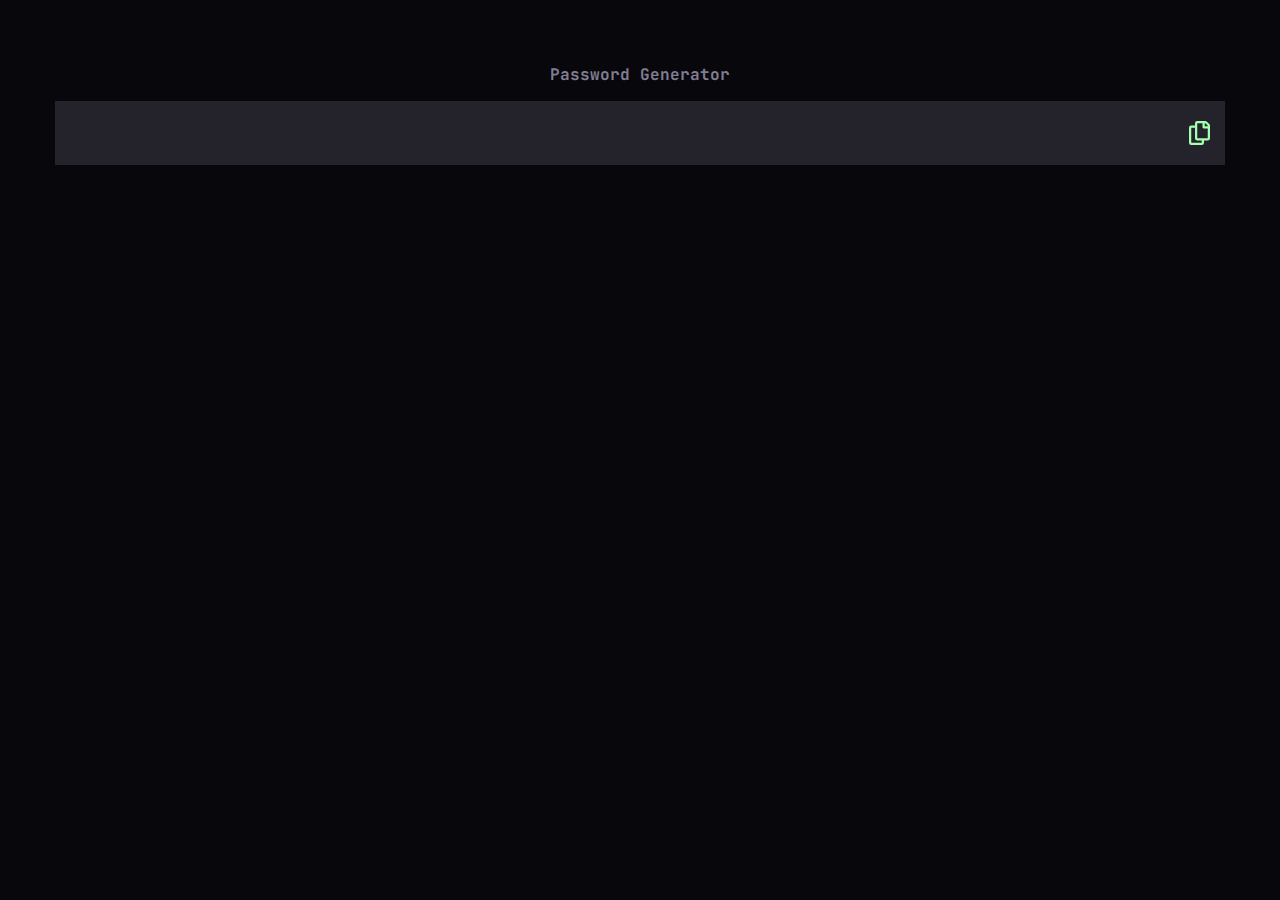
==== index.html @ b4b645d4 "Add files via upload" ====
<!DOCTYPE html>
<html lang="en">
  <head>
    <meta charset="UTF-8" />
    <meta name="viewport" content="width=device-width, initial-scale=1.0" />
    <link rel="stylesheet" href="./reset.css" />
    <link rel="stylesheet" href="./style.css" />
    <link
      rel="icon"
      type="image/x-icon"
      href="./starter-code/assets/images/favicon-32x32.png"
    />
    <title>Password Generator</title>
  </head>
  <body>
    <header>
      <h3>Password Generator</h3>
    </header>
    <section class="input">
      <input type="text" name="screen" class="screen" />
    </section>
    <section class="main"></section>
    <script src="./script.js"></script>
  </body>
</html>
---- style.css ----
@import url("https://fonts.googleapis.com/css2?family=JetBrains+Mono:wght@700&display=swap");
* {
  margin: 0;
  padding: 0;
  box-sizing: border-box;
}

body {
  font-family: "JetBrains Mono";
  font-style: normal;
  font-weight: 700;
  background-color: #08070b;
}
h3 {
  font-size: 16px;
  line-height: 21px;
  text-align: center;
  color: #817d92;
  margin-top: 64px;
}
.screen {
  background-image: url(./starter-code/assets/images/icon-copy.svg);
  background-repeat: no-repeat;
  background-position: right 15px center;
  width: 91.46%;
  height: 64px;
  display: block;
  margin: 16px auto;
  border: none;
  background-color: #24232c;
}
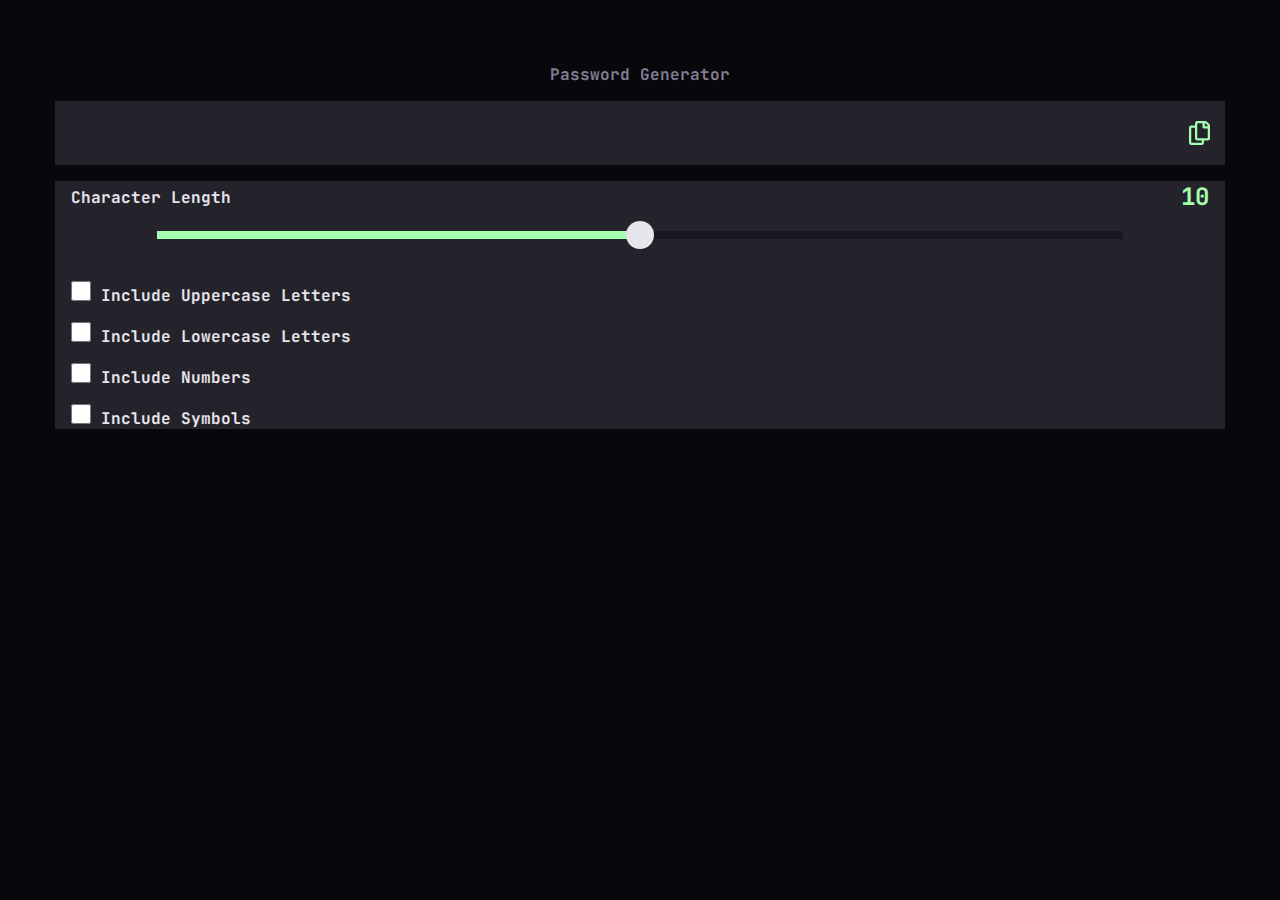
==== commit 322c4fe9: "Add files via upload" ====
--- a/index.html
+++ b/index.html
@@ -17,9 +17,31 @@
       <h3>Password Generator</h3>
     </header>
     <section class="input">
-      <input type="text" name="screen" class="screen" />
+      <input type="text" name="screen" class="screen" readonly />
     </section>
-    <section class="main"></section>
+    <section class="main">
+      <div class="characterlength">
+        <h4>Character Length</h4>
+        <span class="length">10</span>
+      </div>
+      <input type="range" class="range" />
+      <div class="checkbox">
+        <input type="checkbox" class="check" />
+        <label class="uppercse option">Include Uppercase Letters</label>
+      </div>
+      <div class="checkbox">
+        <input type="checkbox" class="check" />
+        <label class="lowercse option">Include Lowercase Letters</label>
+      </div>
+      <div class="checkbox">
+        <input type="checkbox" class="check" />
+        <label class="numbers option">Include Numbers</label>
+      </div>
+      <div class="checkbox">
+        <input type="checkbox" class="check" />
+        <label class="symbol option">Include Symbols</label>
+      </div>
+    </section>
     <script src="./script.js"></script>
   </body>
 </html>
--- a/style.css
+++ b/style.css
@@ -18,6 +18,7 @@
   color: #817d92;
   margin-top: 64px;
 }
+/*SCREEN*/
 .screen {
   background-image: url(./starter-code/assets/images/icon-copy.svg);
   background-repeat: no-repeat;
@@ -29,3 +30,66 @@
   border: none;
   background-color: #24232c;
 }
+/*MAIN*/
+.main {
+  padding: 0 16px;
+  background-color: #24232c;
+  width: 91.46%;
+  margin: 0 auto;
+}
+/*CHARACTER LENGTH*/
+h4 {
+  font-size: 16px;
+  line-height: 21px;
+  color: #e6e5ea;
+}
+.length {
+  font-size: 24px;
+  line-height: 32px;
+  color: #a4ffaf;
+}
+.characterlength {
+  display: flex;
+  justify-content: space-between;
+  align-items: center;
+}
+/*RANGE INPUT*/
+.range {
+  background: #18171f;
+  -webkit-appearance: none;
+  outline: none;
+  width: 84.8%;
+  height: 8px;
+  margin: 18px auto 42px;
+  display: block;
+  position: relative;
+  background: linear-gradient(
+    to right,
+    rgba(164, 255, 175, 1) 0%,
+    rgba(164, 255, 175, 1) 50%,
+    rgba(24, 23, 31, 1) 50%,
+    rgba(24, 23, 31, 1)
+  );
+}
+input[type="range"]::-webkit-slider-thumb {
+  background-color: #e6e5ea;
+  width: 28px;
+  height: 28px;
+  -webkit-appearance: none;
+  border-radius: 50%;
+  cursor: pointer;
+}
+.checkbox {
+  margin-top: 16px;
+}
+.option {
+  font-size: 16px;
+  line-height: 21px;
+  color: #e6e5ea;
+}
+.check {
+  background: #a4ffaf;
+  width: 20px;
+  height: 20px;
+  border: 3px solid #18171f;
+}
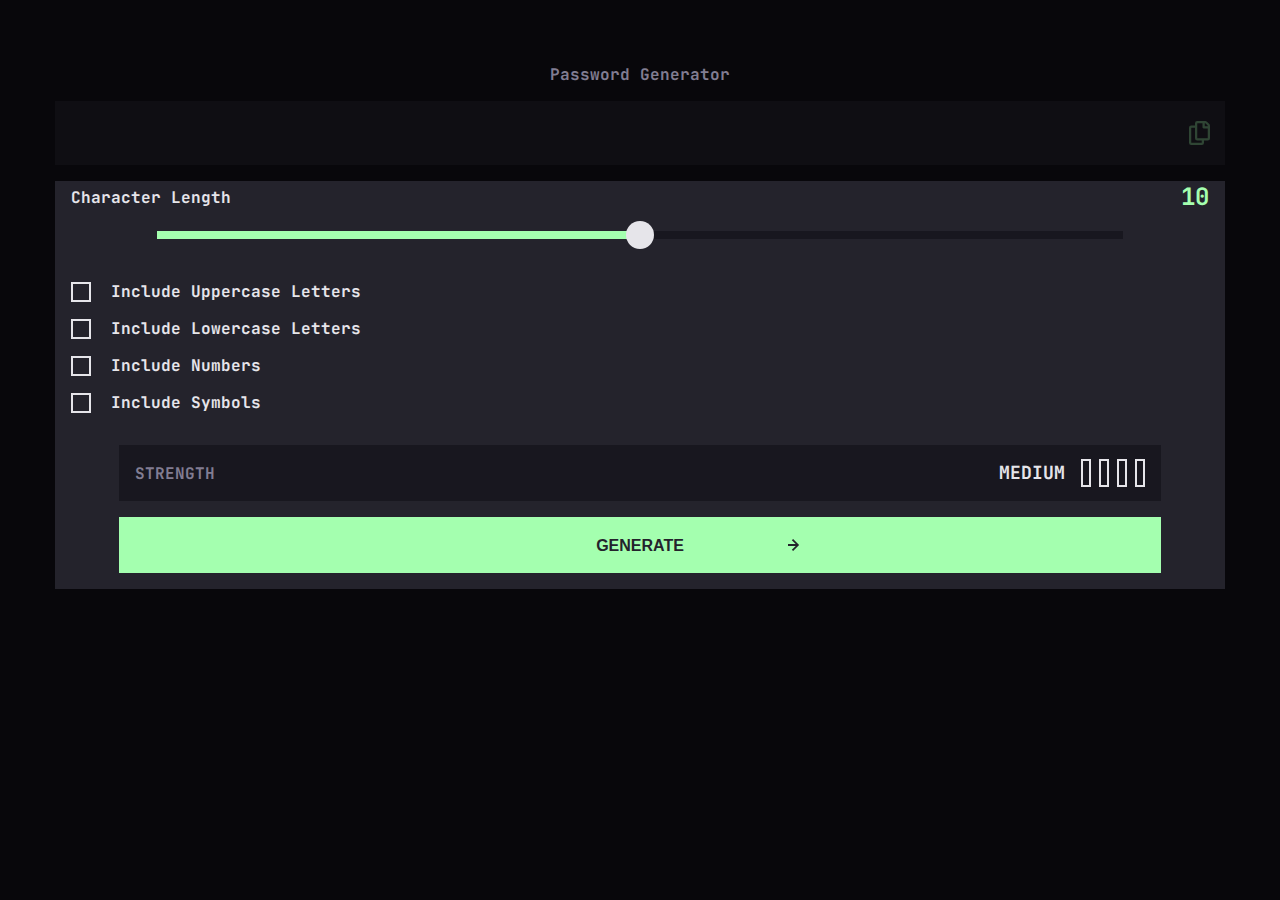
==== commit 95f27744: "Add files via upload" ====
--- a/index.html
+++ b/index.html
@@ -14,7 +14,7 @@
   </head>
   <body>
     <header>
-      <h3>Password Generator</h3>
+      <h3 class="password">Password Generator</h3>
     </header>
     <section class="input">
       <input type="text" name="screen" class="screen" readonly />
@@ -41,7 +41,19 @@
         <input type="checkbox" class="check" />
         <label class="symbol option">Include Symbols</label>
       </div>
+      <div class="strength">
+        <h3 class="streng">STRENGTH</h3>
+        <div class="medium">
+          <p class="med">MEDIUM</p>
+          <div class="box one"></div>
+          <div class="box two"></div>
+          <div class="box three"></div>
+          <div class="box four"></div>
+        </div>
+      </div>
+      <button class="btn" type="button">GENERATE</button>
     </section>
+
     <script src="./script.js"></script>
   </body>
 </html>
--- a/style.css
+++ b/style.css
@@ -11,7 +11,7 @@
   font-weight: 700;
   background-color: #08070b;
 }
-h3 {
+.password {
   font-size: 16px;
   line-height: 21px;
   text-align: center;
@@ -29,10 +29,16 @@
   margin: 16px auto;
   border: none;
   background-color: #24232c;
+  cursor: pointer;
+  font-size: 32px;
+  line-height: 42px;
+  color: #e6e5ea;
+  mix-blend-mode: normal;
+  opacity: 0.25;
 }
 /*MAIN*/
 .main {
-  padding: 0 16px;
+  padding: 0 16px 16px;
   background-color: #24232c;
   width: 91.46%;
   margin: 0 auto;
@@ -81,15 +87,95 @@
 }
 .checkbox {
   margin-top: 16px;
+  align-items: center;
+  display: flex;
 }
 .option {
   font-size: 16px;
   line-height: 21px;
   color: #e6e5ea;
+  margin-left: 20px;
 }
 .check {
-  background: #a4ffaf;
   width: 20px;
   height: 20px;
-  border: 3px solid #18171f;
+  cursor: pointer;
+  -webkit-appearance: none;
+  border: 2px solid #e6e5ea;
 }
+.check:checked {
+  background: #a4ffaf;
+  background-image: url(./starter-code/assets/images/icon-check.svg);
+  background-repeat: no-repeat;
+  background-size: cover;
+  border: 2px solid #a4ffaf;
+}
+.strength {
+  background-color: #18171f;
+  width: 91.46%;
+  height: 56px;
+  margin: 32px auto 16px;
+  display: flex;
+  justify-content: space-between;
+  align-items: center;
+}
+.box {
+  width: 10px;
+  height: 28px;
+  border: 2px solid #e6e5ea;
+}
+.medium {
+  display: flex;
+  align-items: center;
+  gap: 0.5rem;
+  padding-right: 16px;
+}
+.streng {
+  font-size: 16px;
+  line-height: 21px;
+  text-align: center;
+  color: #817d92;
+  padding-left: 16px;
+}
+.med {
+  font-size: 18px;
+  line-height: 24px;
+  text-align: right;
+  color: #e6e5ea;
+  margin-right: 0.5rem;
+}
+.btn {
+  background-color: #a4ffaf;
+  width: 91.46%;
+  height: 56px;
+  font-size: 16px;
+  line-height: 21px;
+  color: #24232c;
+  font-weight: 700;
+  border: none;
+  display: block;
+  margin: 0 auto;
+  cursor: pointer;
+  background-image: url(./starter-code/assets/images/icon-arrow-right.svg);
+  background-repeat: no-repeat;
+  background-position: 65% center;
+}
+.btn:hover {
+  background-color: #24232c;
+  color: #a4ffaf;
+  border: 2px solid #a4ffaf;
+  background-image: url(./starter-code/assets/images/Shape.png);
+  background-repeat: no-repeat;
+  background-position: 65% center;
+}
+@media (min-width: 1440px) {
+  .screen,
+  .main {
+    width: 540px;
+  }
+  .range,
+  .strength,
+  .btn {
+    width: 476px;
+  }
+}
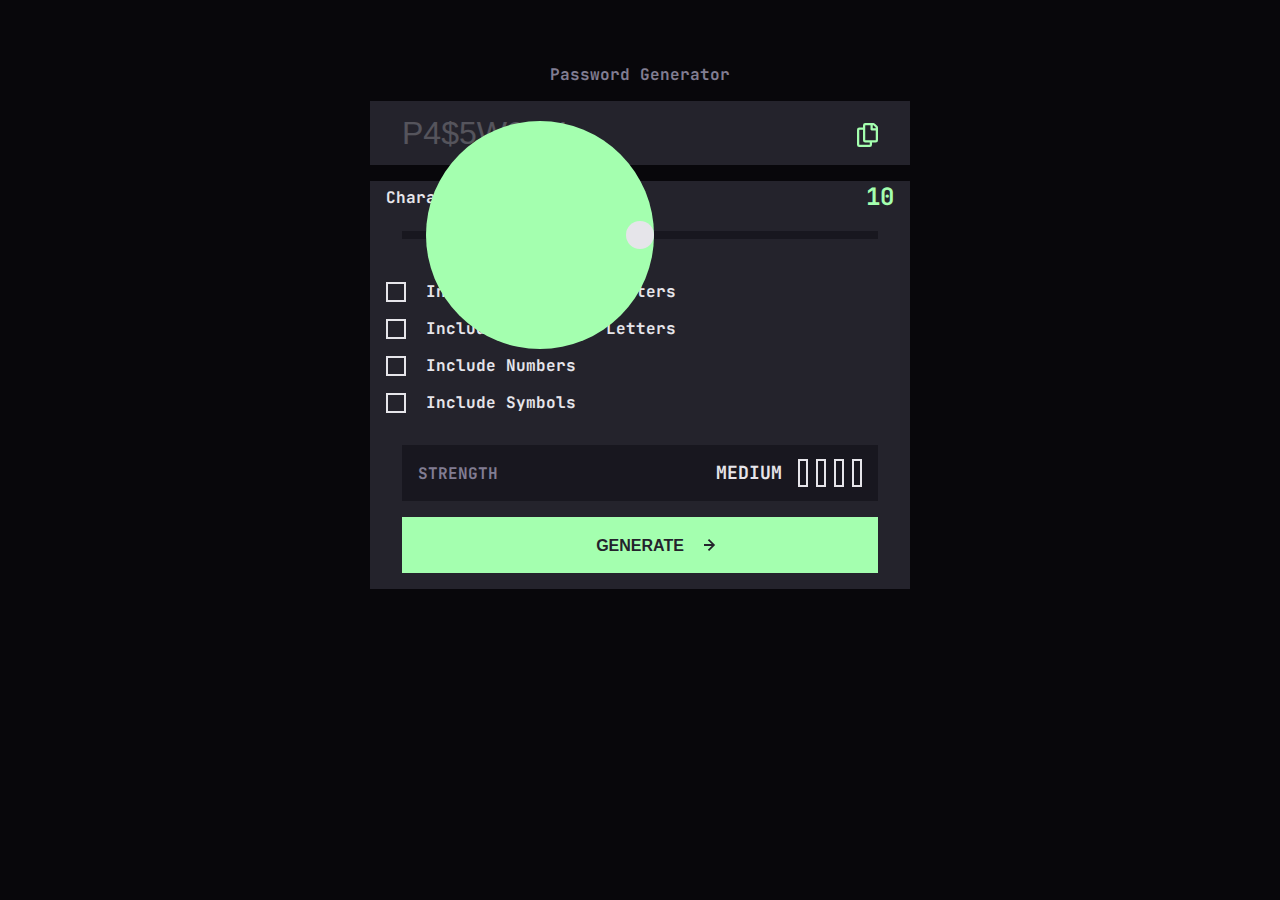
==== commit 0ad13623: "Add files via upload" ====
--- a/index.html
+++ b/index.html
@@ -17,7 +17,18 @@
       <h3 class="password">Password Generator</h3>
     </header>
     <section class="input">
-      <input type="text" name="screen" class="screen" readonly />
+      <input
+        type="text"
+        name="screen"
+        class="screen"
+        readonly
+        placeholder="P4$5W0rD!"
+      />
+      <img
+        src="./starter-code/assets/images/icon-copy.svg"
+        alt="copy image"
+        id="copy"
+      />
     </section>
     <section class="main">
       <div class="characterlength">
--- a/style.css
+++ b/style.css
@@ -19,10 +19,10 @@
   margin-top: 64px;
 }
 /*SCREEN*/
+.input {
+  position: relative;
+}
 .screen {
-  background-image: url(./starter-code/assets/images/icon-copy.svg);
-  background-repeat: no-repeat;
-  background-position: right 15px center;
   width: 91.46%;
   height: 64px;
   display: block;
@@ -33,8 +33,18 @@
   font-size: 32px;
   line-height: 42px;
   color: #e6e5ea;
+}
+::placeholder {
   mix-blend-mode: normal;
   opacity: 0.25;
+  padding-left: 32px;
+  color: #e6e5ea;
+}
+#copy {
+  position: absolute;
+  top: 22px;
+  right: 8.4%;
+  cursor: pointer;
 }
 /*MAIN*/
 .main {
@@ -69,13 +79,7 @@
   margin: 18px auto 42px;
   display: block;
   position: relative;
-  background: linear-gradient(
-    to right,
-    rgba(164, 255, 175, 1) 0%,
-    rgba(164, 255, 175, 1) 50%,
-    rgba(24, 23, 31, 1) 50%,
-    rgba(24, 23, 31, 1)
-  );
+  outline: none;
 }
 input[type="range"]::-webkit-slider-thumb {
   background-color: #e6e5ea;
@@ -84,6 +88,7 @@
   -webkit-appearance: none;
   border-radius: 50%;
   cursor: pointer;
+  box-shadow: -100px 0 0 100px #a4ffaf;
 }
 .checkbox {
   margin-top: 16px;
@@ -168,14 +173,22 @@
   background-repeat: no-repeat;
   background-position: 65% center;
 }
-@media (min-width: 1440px) {
+
+@media (min-width: 768px) {
   .screen,
-  .main {
+  .main,
+  .input {
     width: 540px;
+  }
+  .input {
+    margin: 0 auto;
   }
   .range,
   .strength,
   .btn {
     width: 476px;
   }
+  #copy {
+    right: 32px;
+  }
 }
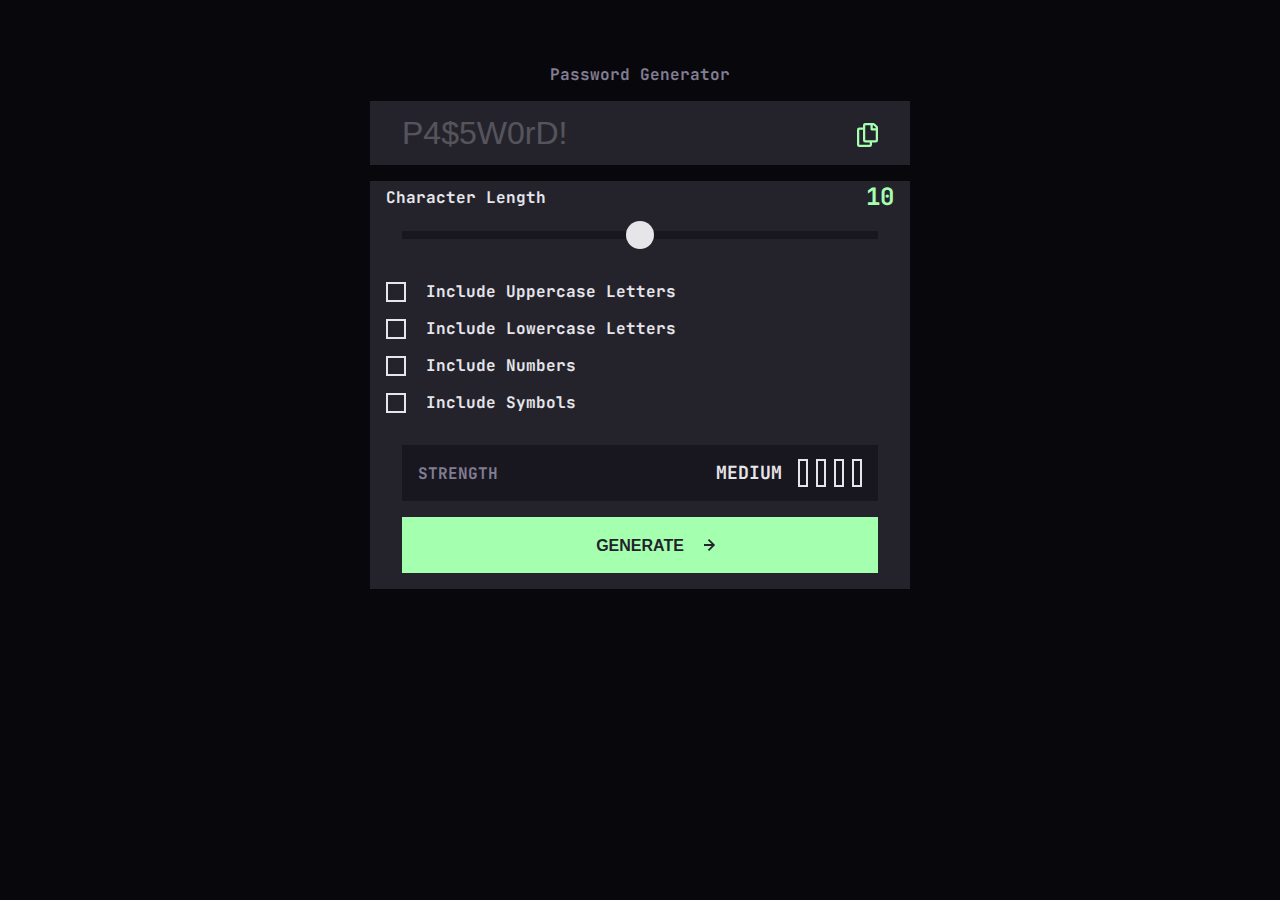
==== commit c366bb6f: "Add files via upload" ====
--- a/index.html
+++ b/index.html
@@ -35,7 +35,10 @@
         <h4>Character Length</h4>
         <span class="length">10</span>
       </div>
-      <input type="range" class="range" />
+      <div class="slider">
+        <input type="range" class="range" min="5" max="15" value="10" />
+      </div>
+
       <div class="checkbox">
         <input type="checkbox" class="check" />
         <label class="uppercse option">Include Uppercase Letters</label>
--- a/style.css
+++ b/style.css
@@ -79,17 +79,16 @@
   margin: 18px auto 42px;
   display: block;
   position: relative;
-  outline: none;
 }
-input[type="range"]::-webkit-slider-thumb {
+.range::-webkit-slider-thumb {
   background-color: #e6e5ea;
   width: 28px;
   height: 28px;
   -webkit-appearance: none;
   border-radius: 50%;
   cursor: pointer;
-  box-shadow: -100px 0 0 100px #a4ffaf;
 }
+
 .checkbox {
   margin-top: 16px;
   align-items: center;
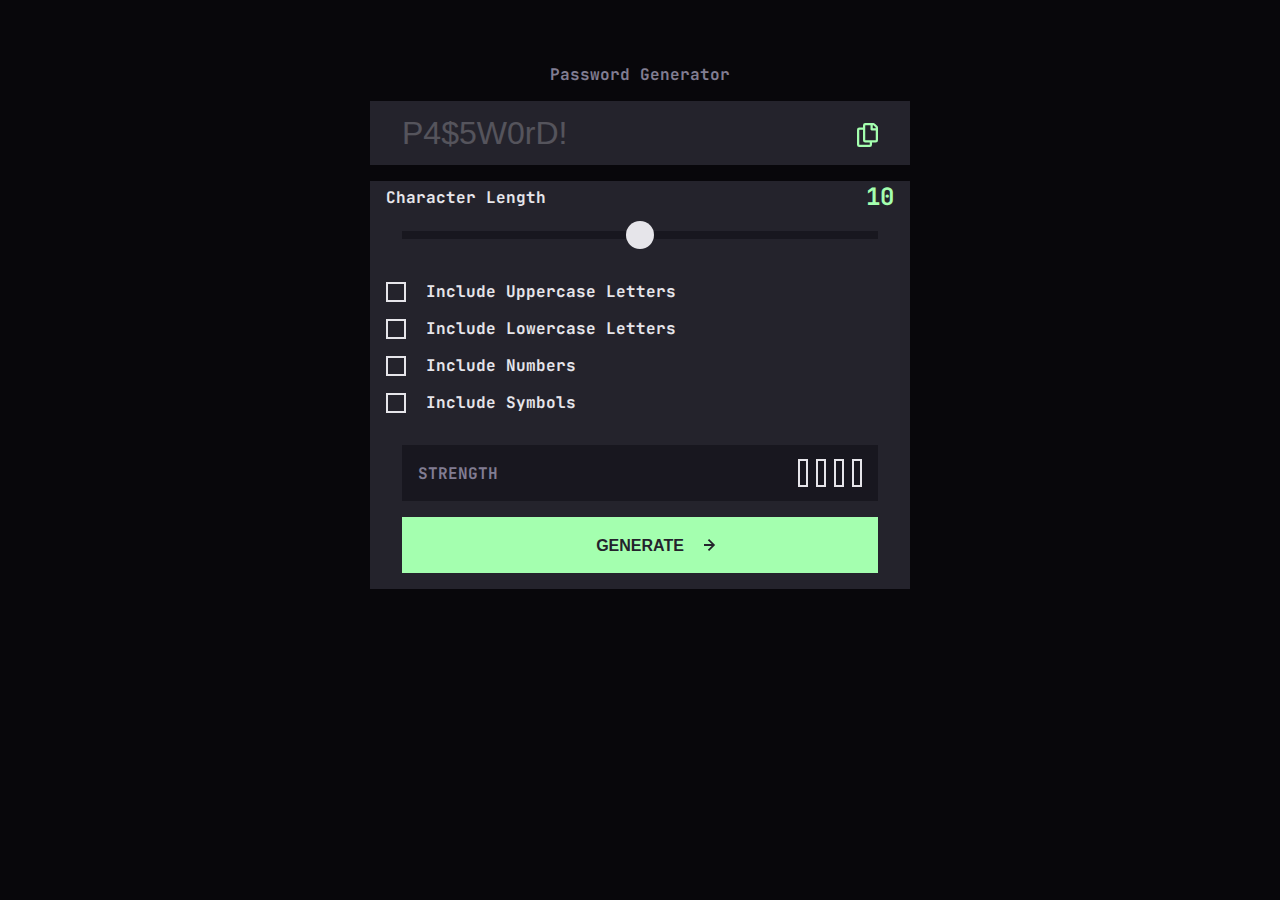
==== commit 64fd6af2: "almost everything" ====
--- a/index.html
+++ b/index.html
@@ -21,6 +21,7 @@
         type="text"
         name="screen"
         class="screen"
+        id="screen"
         readonly
         placeholder="P4$5W0rD!"
       />
@@ -40,32 +41,32 @@
       </div>
 
       <div class="checkbox">
-        <input type="checkbox" class="check" />
+        <input type="checkbox" class="check" id="upper"/>
         <label class="uppercse option">Include Uppercase Letters</label>
       </div>
       <div class="checkbox">
-        <input type="checkbox" class="check" />
+        <input type="checkbox" class="check" id="lower" />
         <label class="lowercse option">Include Lowercase Letters</label>
       </div>
       <div class="checkbox">
-        <input type="checkbox" class="check" />
+        <input type="checkbox" class="check" id="number" />
         <label class="numbers option">Include Numbers</label>
       </div>
       <div class="checkbox">
-        <input type="checkbox" class="check" />
+        <input type="checkbox" class="check" id="symbol" />
         <label class="symbol option">Include Symbols</label>
       </div>
       <div class="strength">
         <h3 class="streng">STRENGTH</h3>
         <div class="medium">
           <p class="med">MEDIUM</p>
-          <div class="box one"></div>
+          <div class="box one" ></div>
           <div class="box two"></div>
           <div class="box three"></div>
           <div class="box four"></div>
         </div>
       </div>
-      <button class="btn" type="button">GENERATE</button>
+      <button id="btn" class="btn" type="button">GENERATE</button>
     </section>
 
     <script src="./script.js"></script>
